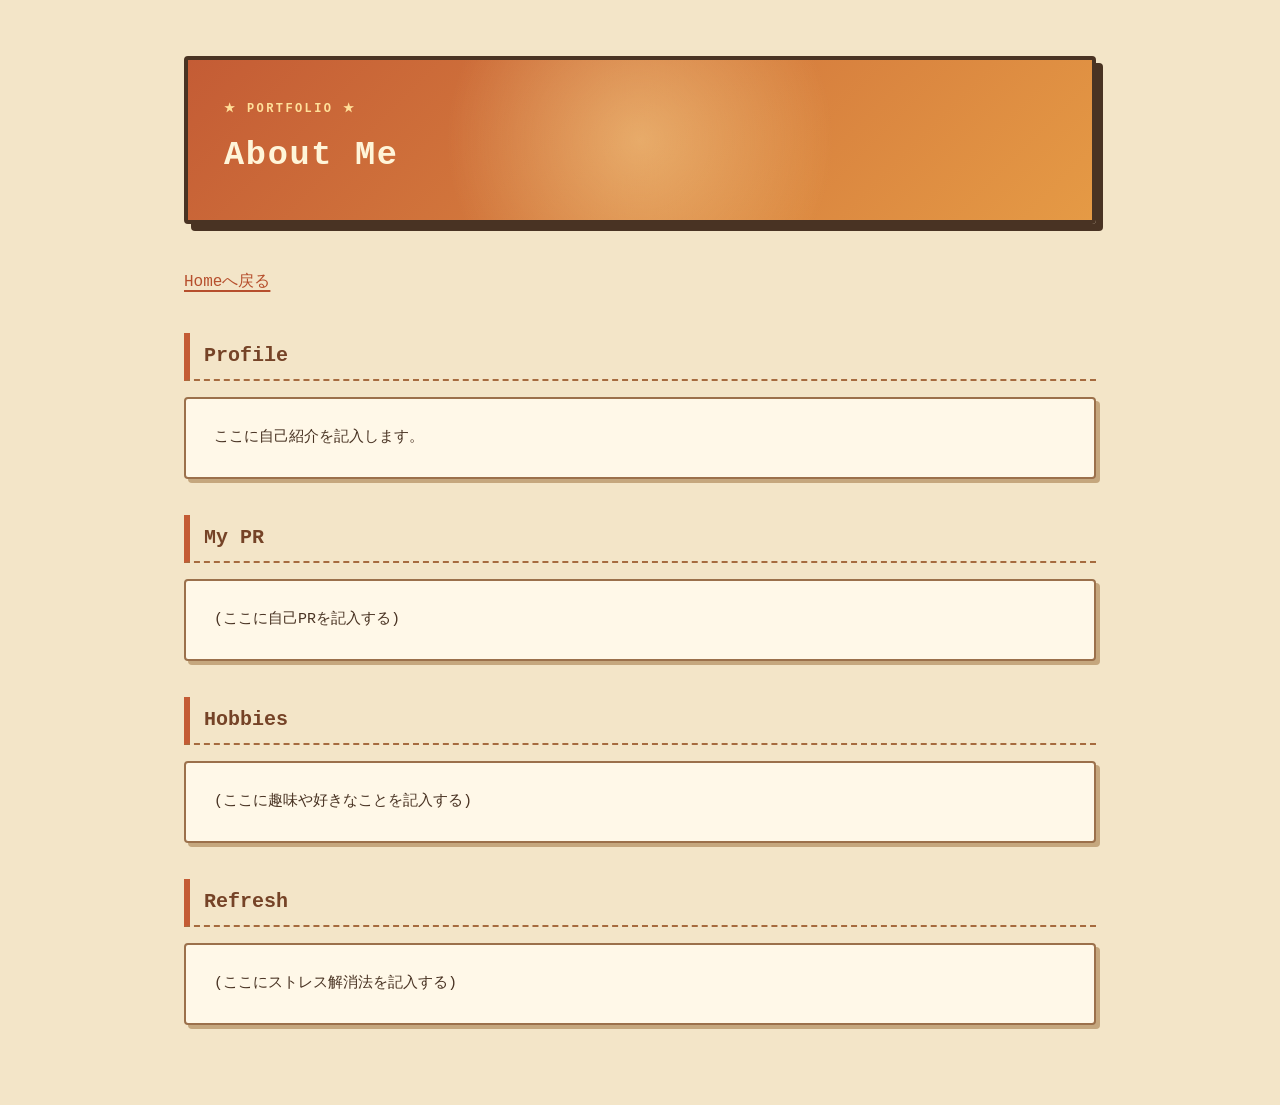
==== aboutme.html @ 5cfa8e72 "feat: About Meページを追加した" ====
<!DOCTYPE html>
<html>
<head>
<meta charset="UTF-8">
<title>About Me | ポートフォリオ公開サイト</title>
<link rel="stylesheet" href="CSS/style01.css">
</head>
<body>
	<header>
		<h1>About Me</h1>
		<nav aria-label="ページナビゲーション">
			<a href="index.html">Homeへ戻る</a>
		</nav>
	</header>
<main>
	<section>
		<h2>Profile</h2>
		<p>ここに自己紹介を記入します。</p>
	</section>
	<section>
		<h2>My PR</h2>
		<p>(ここに自己PRを記入する)</p>
	</section>
	<section>
		<h2>Hobbies</h2>
		<p>(ここに趣味や好きなことを記入する)</p>
	</section>
	<section>
		<h2>Refresh</h2>
		<p>(ここにストレス解消法を記入する)</p>
	</section>
</main>
</body>
</html>
---- CSS/style01.css ----
/* ==========================================
   基本設定
   ========================================== */

* {
    box-sizing: border-box;
}

html {
    min-height: 100%;
    background-color: #f3e5c8;
}

body {
    max-width: 960px;
    margin: 0 auto;
    padding: 56px 24px 80px;
    font-family: "Courier New", "Yu Gothic", monospace;
    color: #493323;
    line-height: 1.8;
    overflow-wrap: anywhere;
}

/* ==========================================
   サイトタイトル
   ========================================== */

h1 {
    margin: 0 0 44px;
    padding: 40px 36px;
    border: 4px solid #493323;
    border-radius: 4px;
    background: linear-gradient(135deg, #c45c35, #e59a45);
    box-shadow: 7px 7px 0 #493323;
    color: #fff5d9;
    font-size: clamp(1.5rem, 3.5vw, 2.1rem);
    line-height: 1.5;
    letter-spacing: 0.05em;
}

h1::before {
    content: "★ PORTFOLIO ★";
    display: block;
    margin-bottom: 12px;
    color: #ffe09a;
    font-size: 0.75rem;
    font-weight: bold;
    letter-spacing: 0.2em;
}

/* ==========================================
   見出し
   ========================================== */

h2 {
    margin: 36px 0 16px;
    padding: 8px 14px;
    border-left: 6px solid #c45c35;
    border-bottom: 2px dashed #a66b3f;
    color: #754327;
    font-size: 1.25rem;
    line-height: 1.5;
}

/* ==========================================
   本文
   ========================================== */

p {
    margin: 0;
    padding: 24px 28px;
    border: 2px solid #9b704b;
    border-radius: 4px;
    background-color: #fff8e8;
    box-shadow: 4px 4px 0 #c5a77e;
    line-height: 2;
    font-size: 15px;
}

/* ==========================================
   作品カード
   ========================================== */

.portfolio-card {
    padding: 28px;
    border-top: 4px solid #c45c35;
    color: #754327;
    font-size: 1.15rem;
    font-weight: 700;
}

.portfolio-card::before {
    content: "★ PROJECT ★";
    display: block;
    margin-bottom: 8px;
    color: #b17a3e;
    font-size: 0.7rem;
    font-weight: bold;
    letter-spacing: 0.15em;
}

/* ==========================================
   リンク
   ========================================== */

a {
    color: #b64f2d;
    text-decoration-thickness: 2px;
    text-underline-offset: 4px;
}

a:hover {
    color: #e07837;
}

a:focus-visible {
    outline: 3px dashed #c45c35;
    outline-offset: 5px;
}

/* ==========================================
   ダークモード切り替え
   ========================================== */

.theme-toggle {
    display: block;
    margin: 0 0 18px auto;
    padding: 10px 18px;
    border: 2px solid #493323;
    border-radius: 4px;
    background: #f5c66b;
    color: #493323;
    font: inherit;
    font-size: 0.9rem;
    font-weight: bold;
    cursor: pointer;
    box-shadow: 3px 3px 0 #493323;
    transition: transform 0.2s, box-shadow 0.2s;
}

.theme-toggle:hover {
    background: #ffe09a;
    transform: translate(2px, 2px);
    box-shadow: 1px 1px 0 #493323;
}

.theme-toggle:focus-visible {
    outline: 3px dashed #c45c35;
    outline-offset: 4px;
}

/* ==========================================
   タイトルの光の演出
   ========================================== */

h1 {
    background:
        radial-gradient(
            circle at var(--mouse-x, 50%) var(--mouse-y, 50%),
            rgba(255, 230, 160, 0.45),
            transparent 42%
        ),
        linear-gradient(135deg, #c45c35, #e59a45);
}

/* ==========================================
   スクロール時の表示演出
   ========================================== */

.js-enabled .reveal {
    opacity: 0;
    transform: translateY(22px);
    transition: opacity 0.7s ease, transform 0.7s ease;
}

.js-enabled .reveal.is-visible {
    opacity: 1;
    transform: translateY(0);
}

/* ==========================================
   ポートフォリオ一覧
   ========================================== */

.portfolio-grid {
    display: grid;
    grid-template-columns: repeat(2, minmax(0, 1fr));
    gap: 24px;
}

.portfolio-grid .portfolio-card {
    padding: 0;
    overflow: hidden;
    background: #fff8e8;
    border: 3px solid #493323;
    border-radius: 4px;
    box-shadow: 5px 5px 0 #9b704b;
    color: #493323;
    font-size: 1rem;
    font-weight: normal;
    transition: transform 0.25s ease, box-shadow 0.25s ease,
        opacity 0.7s ease;
}

.portfolio-grid .portfolio-card::before {
    content: none;
}

.portfolio-grid .portfolio-card:hover,
.portfolio-grid .portfolio-card.is-visible:hover {
    transform: translate(-2px, -2px);
    box-shadow: 8px 8px 0 #9b704b;
}

/* ==========================================
   作品画像エリア
   ========================================== */

.portfolio-image {
    display: flex;
    align-items: center;
    justify-content: center;
    height: 150px;
    background:
        repeating-linear-gradient(
            45deg,
            #b64f2d,
            #b64f2d 10px,
            #c96d3c 10px,
            #c96d3c 20px
        );
    color: #fff5d9;
    font-size: 0.9rem;
    font-weight: bold;
    letter-spacing: 0.15em;
    border-bottom: 3px solid #493323;
}

.portfolio-image-next {
    background:
        repeating-linear-gradient(
            45deg,
            #88734c,
            #88734c 10px,
            #a18b5e 10px,
            #a18b5e 20px
        );
}

/* ==========================================
   作品本文
   ========================================== */

.portfolio-content {
    padding: 24px;
}

.portfolio-content h3 {
    margin: 0 0 12px;
    padding-bottom: 8px;
    border-bottom: 2px dashed #c5a77e;
    color: #754327;
    font-size: 1.2rem;
}

.portfolio-grid .portfolio-description {
    margin: 0 0 18px;
    padding: 0;
    border: none;
    border-radius: 0;
    background: transparent;
    box-shadow: none;
    color: #80674f;
    font-size: 0.9rem;
    font-weight: normal;
    line-height: 1.8;
}

/* ==========================================
   使用技術タグ
   ========================================== */

.portfolio-tags {
    display: flex;
    flex-wrap: wrap;
    gap: 8px;
    margin-bottom: 20px;
}

.portfolio-tags span {
    padding: 4px 12px;
    border: 1px solid #b17a3e;
    border-radius: 3px;
    background: #f5dfad;
    color: #754327;
    font-size: 0.75rem;
    font-weight: bold;
}

/* ==========================================
   GitHubリンク
   ========================================== */

.portfolio-link {
    display: inline-block;
    font-size: 0.9rem;
    font-weight: bold;
}

/* ==========================================
   ダークモード
   ========================================== */

html.dark {
    background-color: #241b17;
}

.dark body {
    color: #ead8b8;
}

.dark h1 {
    background:
        radial-gradient(
            circle at var(--mouse-x, 50%) var(--mouse-y, 50%),
            rgba(255, 190, 100, 0.25),
            transparent 42%
        ),
        linear-gradient(135deg, #633522, #98502e);
}

.dark h2 {
    color: #f0c98c;
    border-left-color: #e08a4c;
    border-bottom-color: #76543c;
}

.dark p {
    background-color: #382a22;
    color: #ead8b8;
    border-color: #76543c;
    box-shadow: 4px 4px 0 #17110e;
}

.dark .portfolio-card {
    border-top-color: #e08a4c;
    color: #ead8b8;
}

.dark .portfolio-card::before {
    color: #d5a66c;
}

.dark .theme-toggle {
    color: #f5dfad;
    background-color: #493323;
    border-color: #a77a50;
    box-shadow: 3px 3px 0 #17110e;
}

.dark .theme-toggle:hover {
    background-color: #69442d;
}

.dark a {
    color: #f2b66f;
}

.dark .portfolio-grid .portfolio-card {
    background: #382a22;
    border-color: #76543c;
    color: #ead8b8;
    box-shadow: 5px 5px 0 #17110e;
}

.dark .portfolio-content h3 {
    color: #f0c98c;
    border-bottom-color: #76543c;
}

.dark .portfolio-grid .portfolio-description {
    background: transparent;
    color: #d1b99b;
    box-shadow: none;
}

.dark .portfolio-tags span {
    background: #493323;
    color: #f5dfad;
    border-color: #a77a50;
}

/* ==========================================
   スマートフォン対応
   ========================================== */

@media (max-width: 600px) {
    body {
        padding: 28px 16px 48px;
    }

    h1 {
        margin-bottom: 32px;
        padding: 28px 20px;
        border-radius: 4px;
    }

    h2 {
        margin-top: 28px;
        font-size: 1.1rem;
    }

    p,
    .portfolio-card {
        padding: 20px;
    }

    .portfolio-grid {
        grid-template-columns: 1fr;
    }

    .portfolio-image {
        height: 130px;
    }

    .portfolio-content {
        padding: 20px;
    }
}

/* ==========================================
   アニメーション軽減設定
   ========================================== */

@media (prefers-reduced-motion: reduce) {
    .js-enabled .reveal {
        opacity: 1;
        transform: none;
        transition: none;
    }

    .theme-toggle,
    .portfolio-card,
    .portfolio-grid .portfolio-card {
        transition: none;
    }

    .theme-toggle:hover,
    .portfolio-card.is-visible:hover,
    .portfolio-grid .portfolio-card:hover {
        transform: none;
    }
}
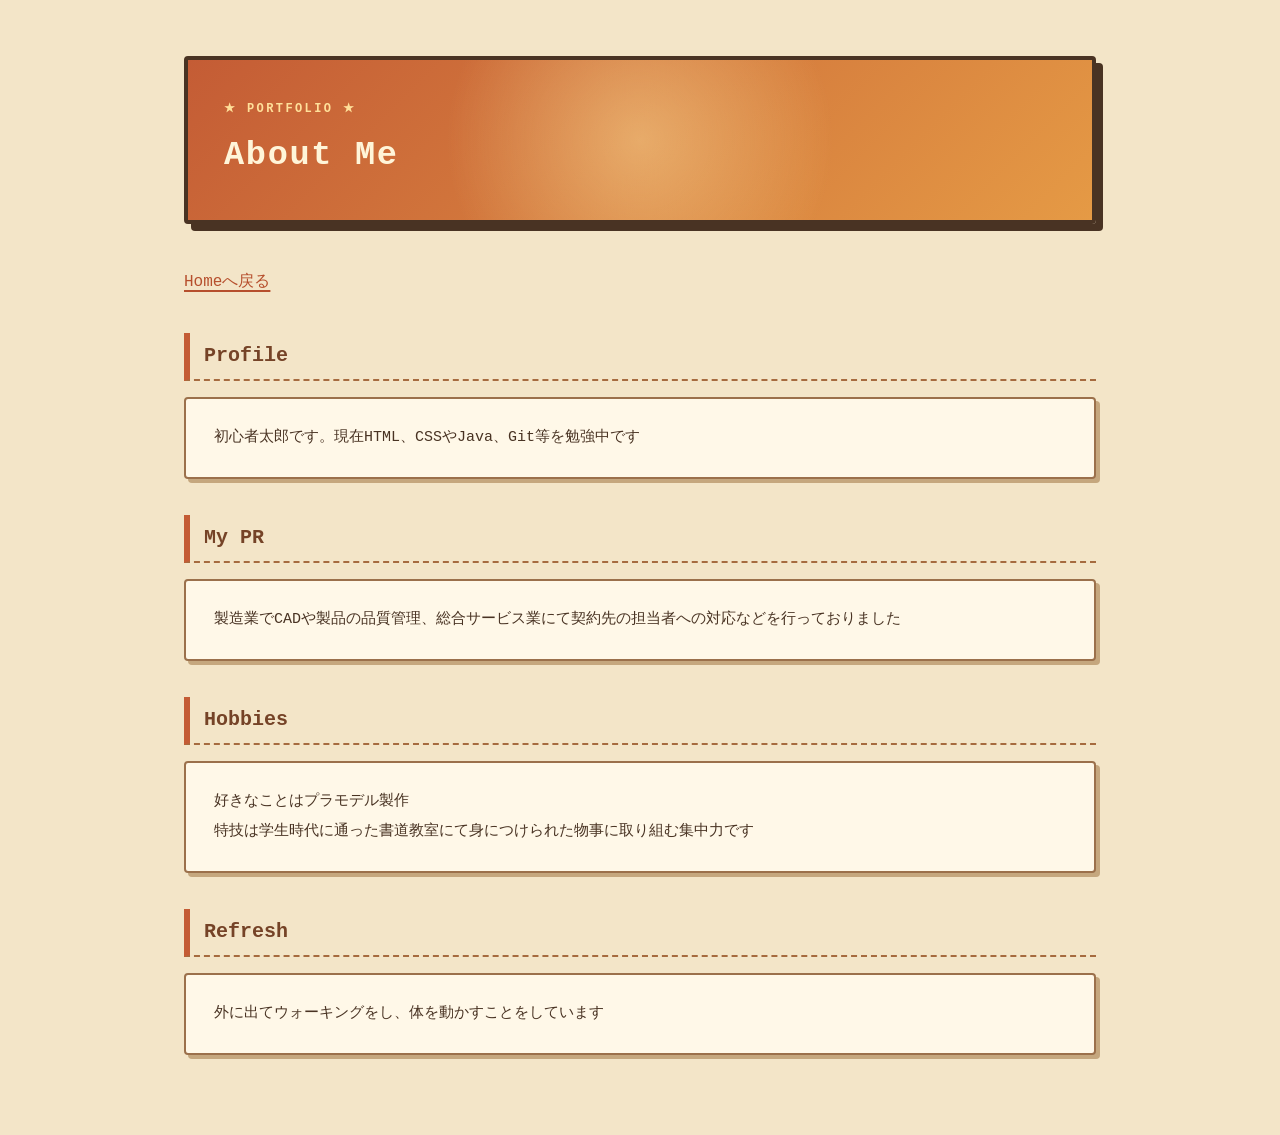
==== commit b836df4f: "feat: aboutme.htmlの更新" ====
--- a/aboutme.html
+++ b/aboutme.html
@@ -15,19 +15,20 @@
 <main>
 	<section>
 		<h2>Profile</h2>
-		<p>ここに自己紹介を記入します。</p>
+		<p>初心者太郎です。現在HTML、CSSやJava、Git等を勉強中です</p>
 	</section>
 	<section>
 		<h2>My PR</h2>
-		<p>(ここに自己PRを記入する)</p>
+		<p>製造業でCADや製品の品質管理、総合サービス業にて契約先の担当者への対応などを行っておりました</p>
 	</section>
 	<section>
 		<h2>Hobbies</h2>
-		<p>(ここに趣味や好きなことを記入する)</p>
+		<p>好きなことはプラモデル製作<br>
+			特技は学生時代に通った書道教室にて身につけられた物事に取り組む集中力です</p>
 	</section>
 	<section>
 		<h2>Refresh</h2>
-		<p>(ここにストレス解消法を記入する)</p>
+		<p>外に出てウォーキングをし、体を動かすことをしています</p>
 	</section>
 </main>
 </body>
